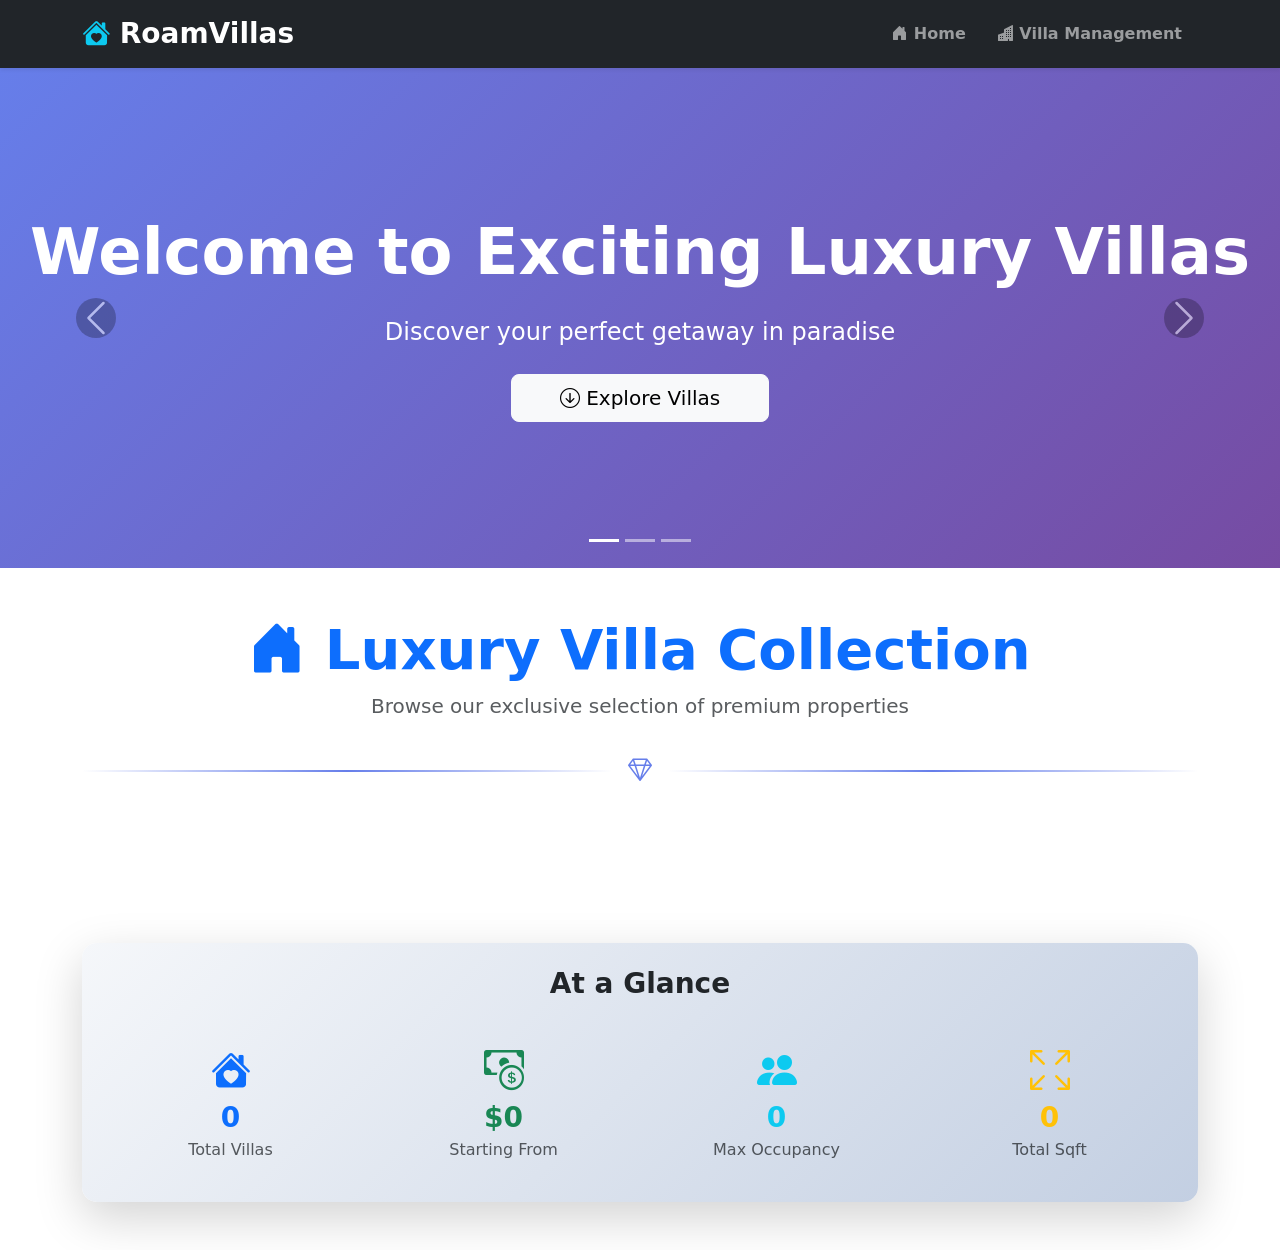
==== html/home.html @ 4037bac8 "Added Villas Listing page and Home Page functionality" ====
<!doctype html>
<html lang="en">
  <head>
    <meta charset="UTF-8" />
    <meta name="viewport" content="width=device-width, initial-scale=1.0" />
    <title>RoamVillas</title>
    <link
      href="https://cdn.jsdelivr.net/npm/bootstrap@5.3.0/dist/css/bootstrap.min.css"
      rel="stylesheet"
    />
    <script src="https://cdn.jsdelivr.net/npm/bootstrap@5.3.0/dist/js/bootstrap.bundle.min.js"></script>
    <link
      rel="stylesheet"
      href="https://cdn.jsdelivr.net/npm/bootstrap-icons@1.13.1/font/bootstrap-icons.min.css"
    />
    <link href="../css/home.css" rel="stylesheet" />
  </head>
  <body>
    <div id="navbarContainer"></div>

    <div
      id="heroCarousel"
      class="carousel slide carousel-fade mb-5"
      data-bs-ride="carousel"
    >
      <div class="carousel-indicators">
        <button
          type="button"
          data-bs-target="#heroCarousel"
          data-bs-slide-to="0"
          class="active"
          aria-current="true"
          aria-label="Slide 1"
        ></button>
        <button
          type="button"
          data-bs-target="#heroCarousel"
          data-bs-slide-to="1"
          aria-label="Slide 2"
        ></button>
        <button
          type="button"
          data-bs-target="#heroCarousel"
          data-bs-slide-to="2"
          aria-label="Slide 3"
        ></button>
      </div>
      <div class="carousel-inner">
        <div class="carousel-item active">
          <div
            class="carousel-slide"
            style="
              background: linear-gradient(135deg, #667eea 0%, #764ba2 100%);
            "
          >
            <div class="carousel-caption-custom">
              <h1 class="display-3 fw-bold mb-4 animate-fade-in">
                Welcome to Exciting Luxury Villas
              </h1>
              <p class="lead mb-4 fs-4">
                Discover your perfect getaway in paradise
              </p>
              <a
                href="#villa-listings"
                class="btn btn-light btn-lg px-5 smooth-scroll"
              >
                <i class="bi bi-arrow-down-circle"></i> Explore Villas
              </a>
            </div>
          </div>
        </div>
        <div class="carousel-item">
          <div
            class="carousel-slide"
            style="
              background: linear-gradient(135deg, #f093fb 0%, #f5576c 100%);
            "
          >
            <div class="carousel-caption-custom">
              <h1 class="display-3 fw-bold mb-4 animate-fade-in">
                Premium Amenities
              </h1>
              <p class="lead mb-4 fs-4">
                Experience luxury living at its finest
              </p>
              <a
                href="#villa-listings"
                class="btn btn-light btn-lg px-5 smooth-scroll"
              >
                <i class="bi bi-star-fill"></i> View Collection
              </a>
            </div>
          </div>
        </div>
        <div class="carousel-item">
          <div
            class="carousel-slide"
            style="
              background: linear-gradient(135deg, #4facfe 0%, #00f2fe 100%);
            "
          >
            <div class="carousel-caption-custom">
              <h1 class="display-3 fw-bold mb-4 animate-fade-in">
                Book Your Dream Villa
              </h1>
              <p class="lead mb-4 fs-4">Unforgettable memories await you</p>
              <a
                href="#villa-listings"
                class="btn btn-light btn-lg px-5 smooth-scroll"
              >
                <i class="bi bi-calendar-check"></i> Check Availability
              </a>
            </div>
          </div>
        </div>
      </div>
      <button
        class="carousel-control-prev"
        type="button"
        data-bs-target="#heroCarousel"
        data-bs-slide="prev"
      >
        <span class="carousel-control-prev-icon" aria-hidden="true"></span>
        <span class="visually-hidden">Previous</span>
      </button>
      <button
        class="carousel-control-next"
        type="button"
        data-bs-target="#heroCarousel"
        data-bs-slide="next"
      >
        <span class="carousel-control-next-icon" aria-hidden="true"></span>
        <span class="visually-hidden">Next</span>
      </button>
    </div>

    <div class="container mt-4" id="villa-listings">
      <!-- Header Section -->
      <div class="row mb-4">
        <div class="col-12">
          <div class="text-center">
            <h2 class="display-4 fw-bold text-primary">
              <i class="bi bi-house-door-fill"></i> Luxury Villa Collection
            </h2>
            <p class="lead text-muted">
              Browse our exclusive selection of premium properties
            </p>
            <div class="divider-custom">
              <div class="divider-line"></div>
              <div class="divider-icon"><i class="bi bi-gem"></i></div>
              <div class="divider-line"></div>
            </div>
          </div>
        </div>
      </div>

      <div
        id="errorAlert"
        class="alert alert-danger alert-dismissible fade d-none"
        role="alert"
      >
        <i class="bi bi-exclamation-triangle-fill"></i>
        <span id="errorMessage">Error</span>
        <button
          type="button"
          class="btn-close"
          data-bs-dismiss="alert"
          aria-label="Close"
        ></button>
      </div>
      <div
        id="villaContainer"
        class="row row-cols-1 row-cols-md-2 row-cols-lg-3 g-4"
      >
        <div id="noDataBlock" class="col-12 d-none">
          <div class="alert alert-info text-center" role="alert">
            <i class="bi bi-info-circle-fill fs-1 d-block mb-3"></i>
            <h4>No Villas Available</h4>
            <p class="mb-0">
              There are currently no villas to display. Please check back later!
            </p>
          </div>
        </div>
      </div>

      <div class="row mt-5 mb-5">
        <div class="col-12">
          <div class="card shadow-lg border-0 stats-card">
            <div class="card-body p-4">
              <h3 class="text-center mb-4 fw-bold">At a Glance</h3>
              <div class="row text-center g-4">
                <div class="col-md-3">
                  <div class="stat-item">
                    <i
                      class="bi bi-house-heart-fill text-primary fs-1 mb-3"
                    ></i>
                    <h3 id="totalVillas" class="text-primary fw-bold mb-1">
                      0
                    </h3>
                    <p class="text-muted mb-0">Total Villas</p>
                  </div>
                </div>
                <div class="col-md-3">
                  <div class="stat-item">
                    <i class="bi bi-cash-coin text-success fs-1 mb-3"></i>
                    <h3 id="startingPrice" class="text-success fw-bold mb-1">
                      $0
                    </h3>
                    <p class="text-muted mb-0">Starting From</p>
                  </div>
                </div>
                <div class="col-md-3">
                  <div class="stat-item">
                    <i class="bi bi-people-fill text-info fs-1 mb-3"></i>
                    <h3 id="maxOccupancy" class="text-info fw-bold mb-1">0</h3>
                    <p class="text-muted mb-0">Max Occupancy</p>
                  </div>
                </div>
                <div class="col-md-3">
                  <div class="stat-item">
                    <i
                      class="bi bi-arrows-fullscreen text-warning fs-1 mb-3"
                    ></i>
                    <h3 id="totalSqft" class="text-warning fw-bold mb-1">0</h3>
                    <p class="text-muted mb-0">Total Sqft</p>
                  </div>
                </div>
              </div>
            </div>
          </div>
        </div>
      </div>
    </div>
    <script src="../js/layout.js"></script>
    <script src="../js/error.js"></script>
    <script src="../js/home.js"></script>
  </body>
</html>
---- css/home.css ----
/* Carousel Styles */
.carousel-slide {
  height: 500px;
  display: flex;
  align-items: center;
  justify-content: center;
  position: relative;
}

.carousel-caption-custom {
  text-align: center;
  color: white;
  z-index: 10;
  animation: fadeInUp 1s ease-in-out;
}

@keyframes fadeInUp {
  from {
    opacity: 0;
    transform: translateY(30px);
  }
  to {
    opacity: 1;
    transform: translateY(0);
  }
}

.carousel-fade .carousel-item {
  transition: opacity 1s ease-in-out;
}

.carousel-control-prev-icon,
.carousel-control-next-icon {
  background-color: rgba(0, 0, 0, 0.5);
  border-radius: 50%;
  padding: 20px;
}

/* Divider Styles */
.divider-custom {
  display: flex;
  align-items: center;
  margin: 2rem 0;
}

.divider-line {
  flex: 1;
  height: 2px;
  background: linear-gradient(90deg, transparent, #667eea, transparent);
}

.divider-icon {
  padding: 0 1rem;
  font-size: 1.5rem;
  color: #667eea;
}

/* Card Hover Effects */
.hover-shadow {
  transition: all 0.3s ease-in-out;
  border-radius: 15px;
}

.hover-shadow:hover {
  transform: translateY(-10px);
  box-shadow: 0 1.5rem 4rem rgba(0, 0, 0, 0.2) !important;
}

.villa-image {
  transition: transform 0.5s ease-in-out;
}

.card:hover .villa-image {
  transform: scale(1.1);
}

.card {
  border: none;
  overflow: hidden;
  border-radius: 15px;
}

.transition {
  transition: all 0.3s ease;
}

/* Button Hover Effect */
.btn-hover {
  position: relative;
  overflow: hidden;
  transition: all 0.3s ease;
}

.btn-hover:hover {
  transform: scale(1.02);
  box-shadow: 0 5px 15px rgba(0, 0, 0, 0.2);
}

/* Stats Card */
.stats-card {
  background: linear-gradient(135deg, #f5f7fa 0%, #c3cfe2 100%);
  border-radius: 15px;
}

.stat-item {
  padding: 1rem;
  transition: transform 0.3s ease;
}

.stat-item:hover {
  transform: translateY(-5px);
}

/* Background Gradient */
.bg-gradient-primary {
  background: linear-gradient(135deg, #667eea 0%, #764ba2 100%);
}

/* Smooth Scroll */
.smooth-scroll {
  scroll-behavior: smooth;
}

/* Responsive adjustments */
@media (max-width: 768px) {
  .carousel-slide {
    height: 400px;
  }

  .carousel-caption-custom h1 {
    font-size: 2rem;
  }

  .carousel-caption-custom p {
    font-size: 1rem;
  }
}
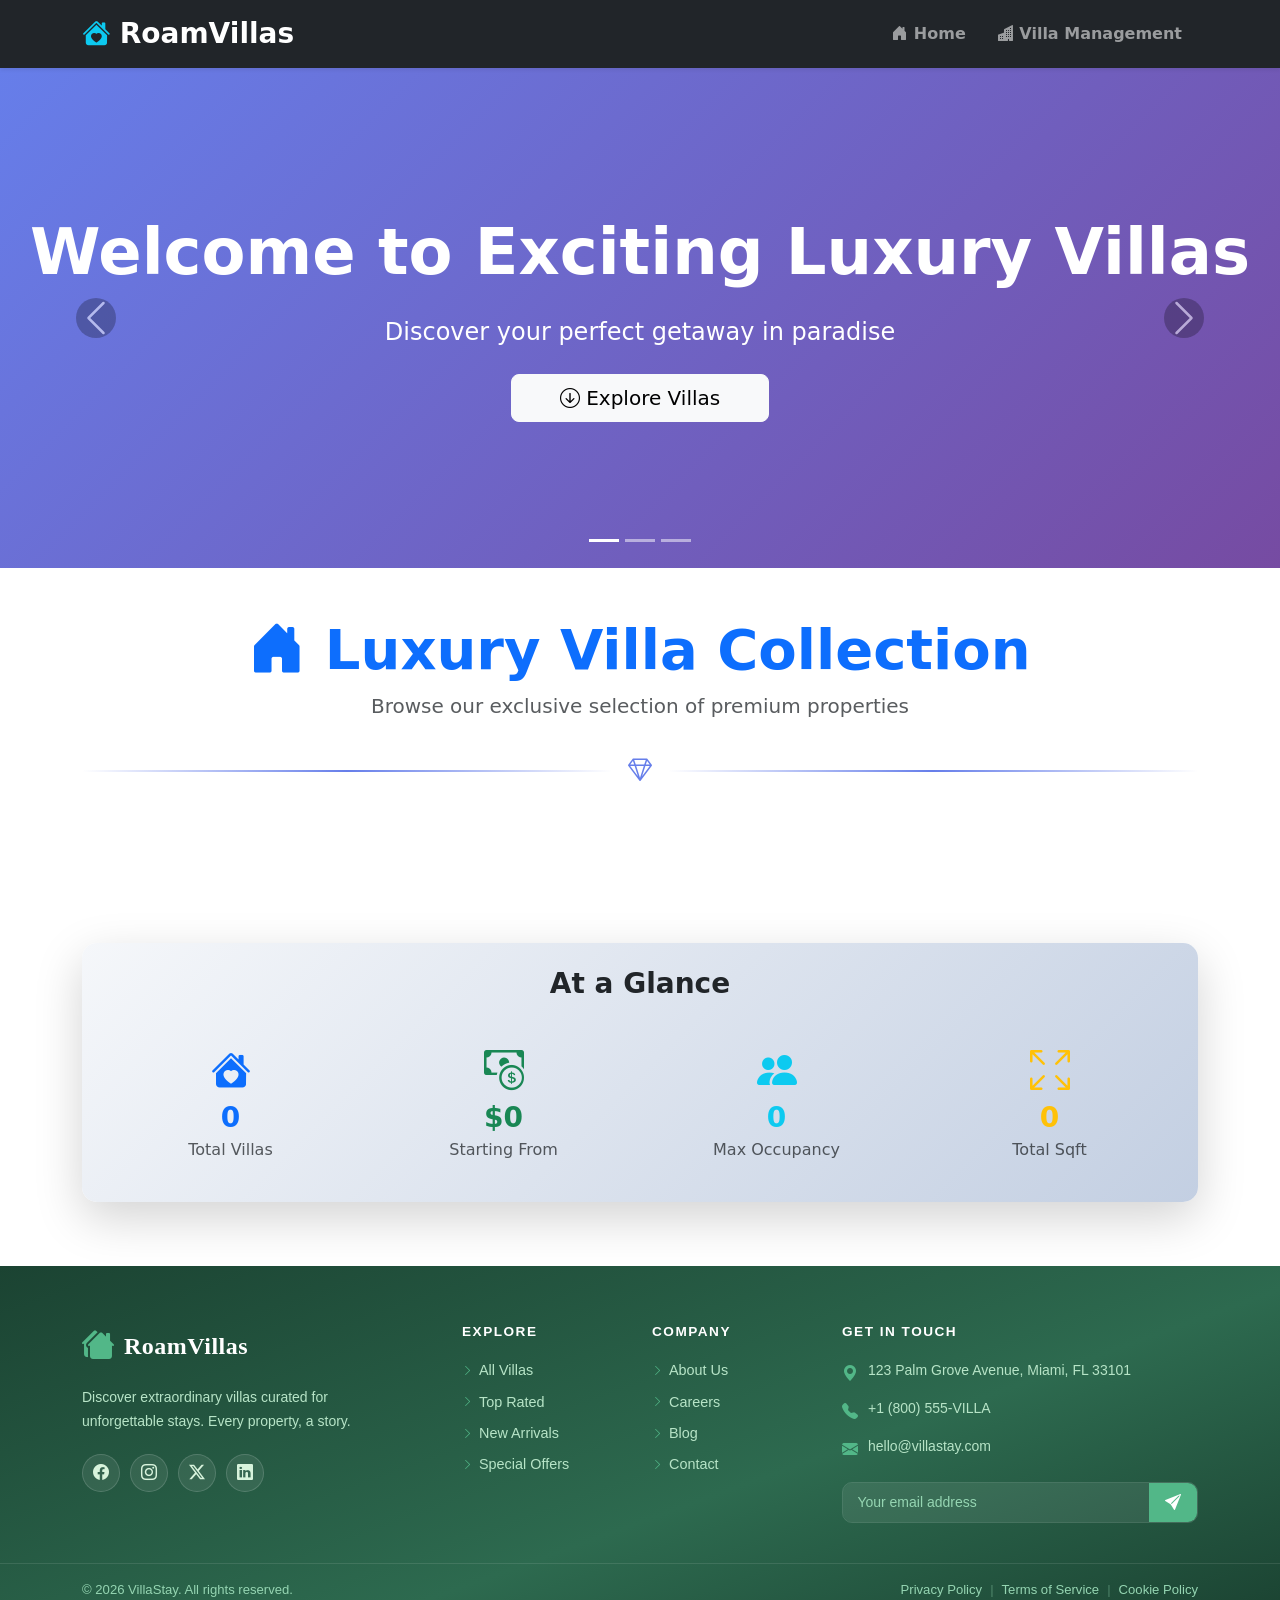
==== commit 827f992c: "Updated Villalist,Create and edit,Delete functionality" ====
--- a/html/home.html
+++ b/html/home.html
@@ -234,5 +234,7 @@
     <script src="../js/layout.js"></script>
     <script src="../js/error.js"></script>
     <script src="../js/home.js"></script>
+    <script src="../js/footer.js"></script>
+
   </body>
 </html>
